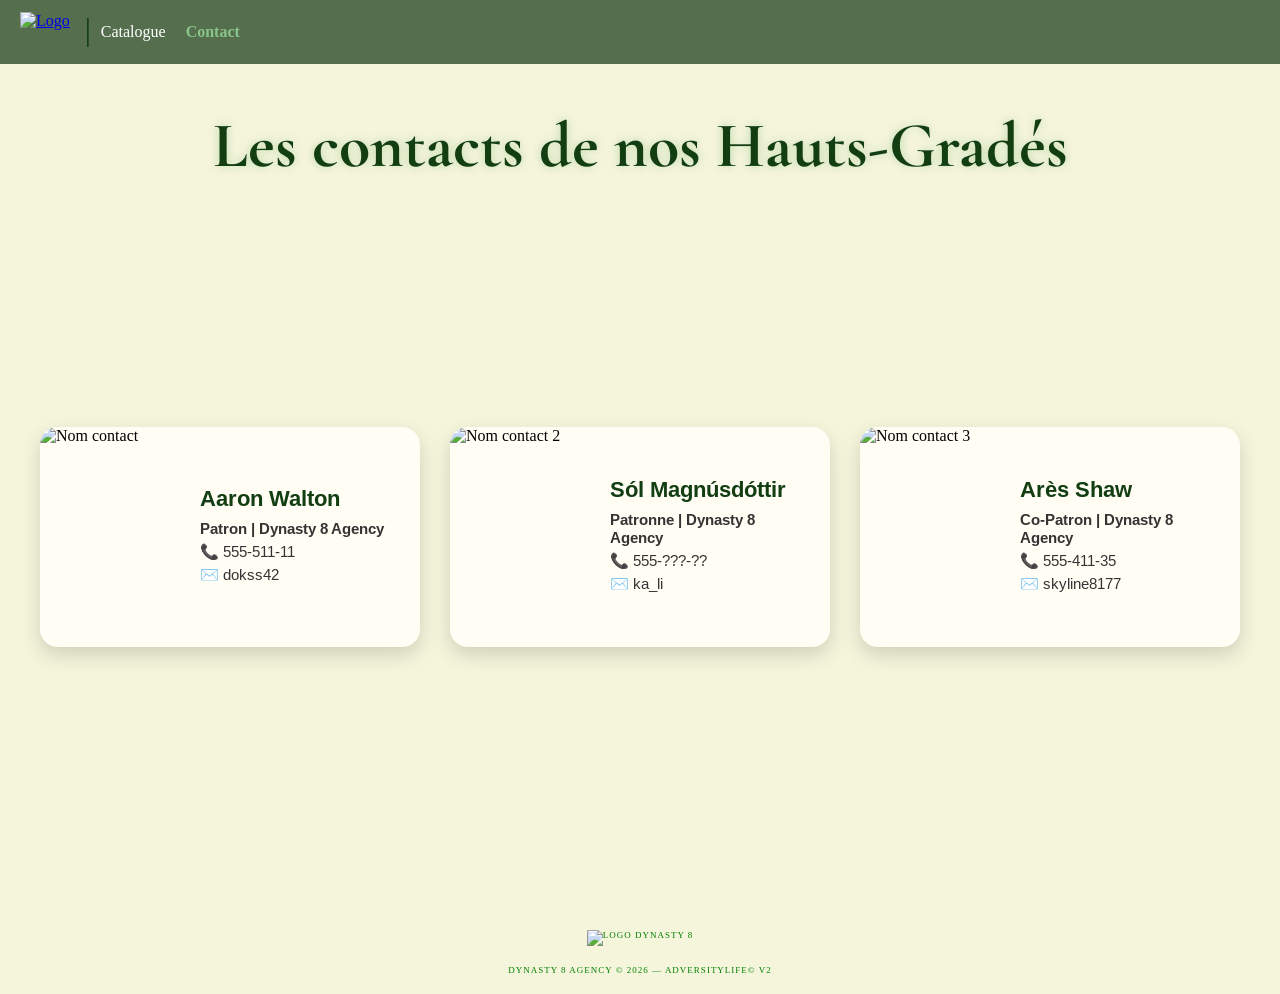
==== contact.html @ bf31b27a "Add files via upload" ====
<!DOCTYPE html>
<html lang="fr">
    <head>
        <title>Dynasty 8 Agency</title>

        <link href="https://fonts.googleapis.com/css2?family=Arimo:ital,wght@0,400..700;1,400..700&display=swap" rel="stylesheet">
        <link href="https://fonts.googleapis.com/css2?family=Cormorant+Garamond:ital,wght@0,400;0,600;0,700;1,600&family=Inter:wght@300;400;500;600;700&display=swap" rel="stylesheet">
        <link rel="stylesheet" href="style.css">
        <link rel="icon" type="image/png" href="images/icon_dynasty_8.png">
    </head>

    <body>

        <div class="page">
            <div id="header"></div>

            <main>
                <h1 class="main">Les contacts de nos Hauts-Gradés</h1>
            </main>
            <div class="contact-container">
                <div class="contact-card">
                    <img src="images/placeholder.png" alt="Nom contact">

                    <div  style="font-family: 'Arimo', sans-serif" class="contact-card-content">
                        <h3>Aaron Walton</h3>
                        <p class="rank">Patron | Dynasty 8 Agency</p>
                        <p>📞 555-511-11</p>
                        <p>✉️ dokss42</p>
                    </div>
                </div>
                <div class="contact-card">
                    <img src="images/placeholder.png" alt="Nom contact 2">

                    <div  style="font-family: 'Arimo', sans-serif" class="contact-card-content">
                        <h3>Sól Magnúsdóttir</h3>
                        <p class="rank">Patronne | Dynasty 8 Agency</p>
                        <p>📞 555-???-??</p>
                        <p>✉️ ka_li</p>
                    </div>
                </div>
                <div class="contact-card">
                    <img src="images/placeholder.png" alt="Nom contact 3">

                    <div  style="font-family: 'Arimo', sans-serif" class="contact-card-content">
                        <h3>Arès Shaw</h3>
                        <p class="rank">Co-Patron | Dynasty 8 Agency</p>
                        <p>📞 555-411-35</p>
                        <p>✉️ skyline8177</p>
                    </div>
                </div>
            </div>
        </div>

        <div id="footer"></div>
        <script src="js/script.js" defer></script>
    </body>


</html>
---- style.css ----
html, body {
    height: 100%;
    margin: 0;
    background-color: beige /*rgb(255, 255, 234)*/;
}

#header {
    position: sticky;
    top: 0;
    z-index: 1000;
}

.header {
    display: flex;
    justify-content: space-between;
    align-items: center;

    backdrop-filter: blur(10px);
    background: rgba(18, 55, 18, 0.7);
    padding: 12px 20px;
    box-sizing: border-box;
}

.left {
    display: flex;
    align-items: center;
    gap: 15px;
}

.logo {
    height: 40px;
    width: auto;
    display: block;
}

.separator {
    width:1px;
    height:40px;
    color: rgb(18, 62, 18);
    font-size: 31px;
}

.nav {
    display: flex;
    align-items: center;
    gap: 20px;
}

.nav a {
    color: white;
    text-decoration: none;
}


.nav a:hover {
    color: #aaa;
}

.nav a.active {
    color: #8bc48b;
    pointer-events: none;
    cursor: default;
    font-weight: bold;
}

main {
    font-family: 'Cormorant Garamond', serif;
    position: relative;
    z-index:2;
    text-align: center;
    max-width: 900px;
    padding: 0 30px;
    margin: 0 auto;
}

main h1 {
    font-size: 4rem;
    color: rgb(18, 62, 18);
    text-shadow: 0 0 10px rgba(77, 160, 77, 0.35);
}

main p {
    font-style: italic;
    font-size: 1.5rem;
    color: rgb(128, 132, 128);
    text-shadow: 0 0 10px rgba(77, 160, 77, 0.35);
}

.page {
    min-height:100vh;
    display: flex;
    flex-direction: column;
}

.filter {
    display: flex;
    flex-wrap: wrap;
    gap:12px;

    justify-content: center;
    padding: 20px 48px;
    position: sticky;

    top: 64px;
    z-index: 900;
    
    background: rgba(245, 245, 220, 0.8);
    backdrop-filter: blur(15px);
}

.filter select, .filter input {
    outline: none;
    background: rgb(18,62,18);
    border: 1px solid forestgreen;
    padding: 10px 16px;
    color: lightgrey;
    border-radius: 6px;
    font-size: 12px;
    transition: all 0.3s;
}

.filter select:focus, .filter input:focus {
    border-color: rgb(18,62,18);
    border-radius: 6px;
}

.catalogue {
    display: grid;
    grid-template-columns: repeat(auto-fit, minmax(280px, 320px));
    justify-content: center;
    gap: 30px;
    padding: 40px;
}

.card {
    background: white;
    border-radius: 18px;
    overflow: hidden;

    box-shadow: 0 8px 20px rgba(0, 0, 0, 0.15);

    transition: transform 0.3s ease, box-shadow 0.3s ease;
    will-change: transform;
    
    cursor: pointer;
}

.card:hover {
    transform: translateY(-6px);
    box-shadow: 0 14px 28px rgba(0, 0, 0, 0.22);
}

.card img {
    width: 100%;
    height: 220px;
    object-fit: cover;
    display: block;
}

.card-content {
    padding: 20px;
    text-align: center;
}

.card-content h3 {
    margin-top: 0;
    margin-bottom: 10px;
}

.price {
    font-size: 0.9rem;
    font-weight: bold;
    color: rgb(18, 62, 18);
}

.modal {
    display: none;

    position: fixed;
    inset: 0;

    background: rgba(0, 0, 0, 0.75);
    backdrop-filter: blur(6px);

    justify-content: center;
    align-items: center;

    z-index: 5000;
}

.modal-content {
    width: 80%;
    max-width: 900px;
    max-height: 90vh;

    overflow-y: auto;

    border-radius: 20px;
    animation: zoomIn 0.25s ease;
}

.modal-content .card {
    width: 100%;
    max-width: 1000px;
    transform: none;
    margin: auto;
    border-radius: 24px;
}

.modal-content .card img {
    width: 100%;
    height: auto;
    max-height: 70vh;
    object-fit: contain;
    display: block;
    background: #111;
}

.modal-content .card-content h3 {
    text-align: center;
    font-size: 2.2rem;
    margin-bottom: 25px;
}

.modal-content .card-content .price {
    padding: 4px;
    text-align: center;
}

.modal-content .card-content span {
    margin: 0 10px;
}

.carousel {
    position: relative;
    width: 100%;
    background: #111;
}

.carousel-image {
    width: 100%;
    max-height: 450px;
    object-fit: contain;
    display: block;
}

.prev,
.next {
    position: absolute;
    top: 50%;
    transform: translateY(-50%);

    width: 42px;
    height: 42px;
    border: none;
    border-radius: 50%;

    background: rgba(0,0,0,0.55);
    color: white;
    font-size: 22px;
    cursor: pointer;
    z-index: 10;
}

.prev {
    left: 15px;
}

.next {
    right: 15px;
}

.prev:hover,
.next:hover {
    background: rgba(0,0,0,0.8);
}

.clean-link,
.clean-link:visited,
.clean-link:hover,
.clean-link:active {
    color: inherit;
    text-decoration: none;
}

.contact-container {
    display: flex;
    justify-content: center;
    align-items: center;
    gap: 30px;
    padding: 40px;
    flex-wrap: wrap;
    min-height: 60vh;
}

.contact-card {
    display: flex;
    align-items: center;

    width: 380px;
    min-height: 220px;

    background: #fffdf4;
    border-radius: 18px;
    overflow: hidden;

    box-shadow: 0 8px 20px rgba(0, 0, 0, 0.15);
    transition: transform 0.3s ease, box-shadow 0.3s ease;
}

.contact-card:hover {
    transform: translateY(-6px);
    box-shadow: 0 14px 28px rgba(0, 0, 0, 0.22);
}

.contact-card img {
    width: 140px;
    height: 220px;
    object-fit: cover;
    flex-shrink: 0;
}

.contact-card-content {
    padding: 20px;
    flex: 1;
    text-align: left;
}

.contact-card-content h3 {
    margin: 0 0 8px 0;
    font-size: 1.4rem;
    color: rgb(18, 62, 18);
}

.rank {
    font-weight: bold;
    color: rgb(18, 62, 18);
    margin-bottom: 12px;
    font-size: 0.95rem;
}

.contact-card-content p {
    margin: 5px 0;
    font-size: 0.95rem;
    color: #333;
}

@keyframes zoomIn {
    from {
        transform: scale(0.85);
        opacity: 0;
    }
    to {
        transform: scale(1);
        opacity: 1;
    }
}

.footer {
    padding: 10px;
    font-size:9px;
    color: green;
    letter-spacing:1px;
    margin-top:20px;
    text-align: center;
}

@media (max-width: 768px) { 
    header { 
        flex-direction: column; 
        align-items: center; 
        gap: 10px; 
        padding: 10px 15px; 
    } 
    .contact-container {
        flex-direction: column;
        align-items: center;
    }

    .contact-card {
        flex-direction: column;
        width: 90%;
        max-width: 380px;
    }

    .contact-card img {
        width: 100%;
        height: 220px;
    }

    .contact-card-content {
        text-align: center;
    }
}
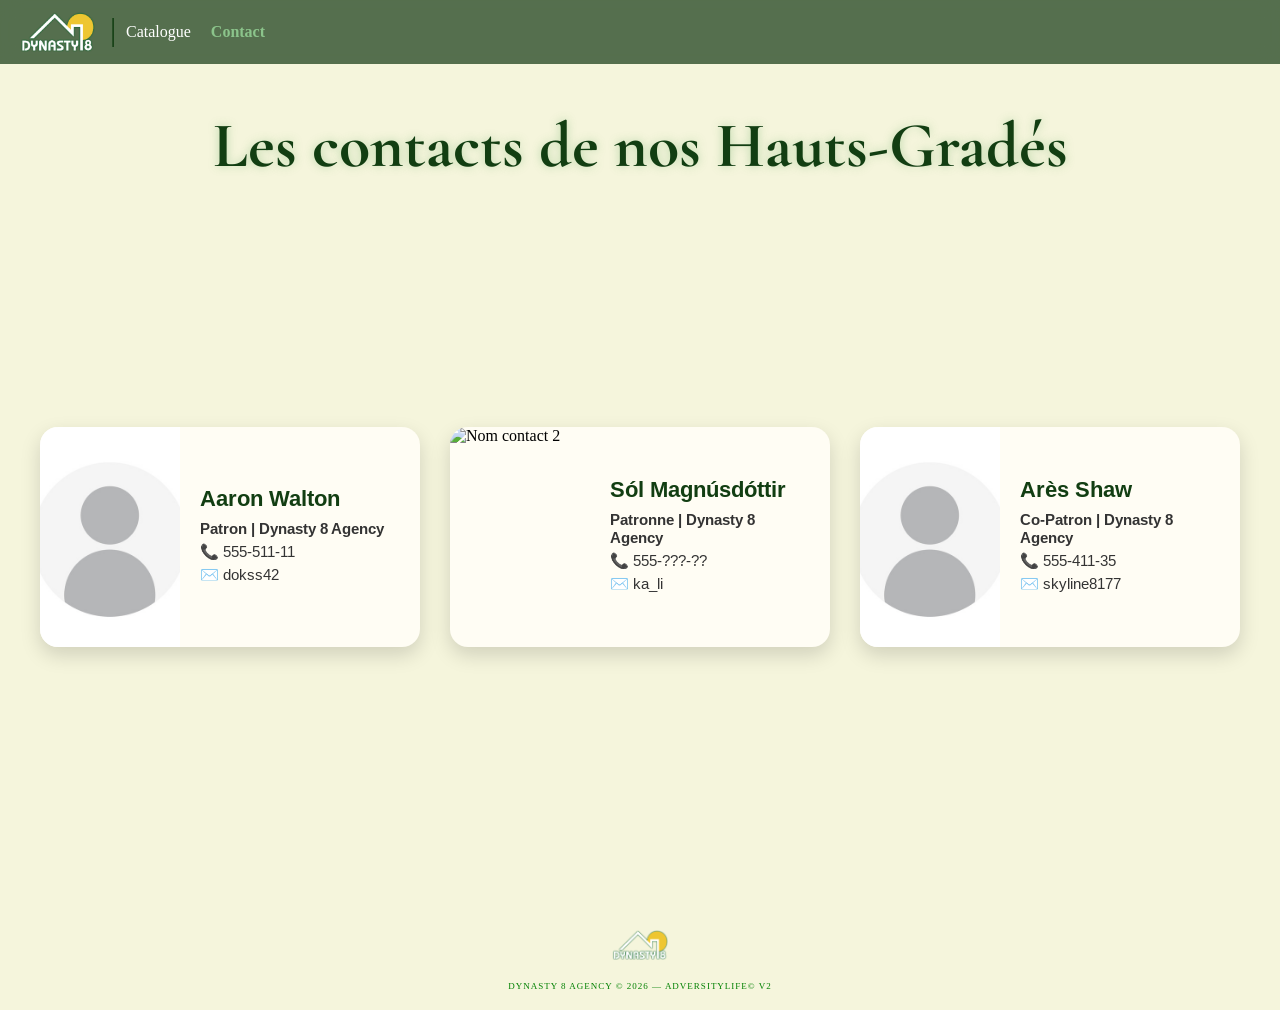
==== commit febaa8c5: "Update contact.html" ====
--- a/contact.html
+++ b/contact.html
@@ -29,7 +29,7 @@
                     </div>
                 </div>
                 <div class="contact-card">
-                    <img src="images/placeholder.png" alt="Nom contact 2">
+                    <img src="images/sol_photo.png" alt="Nom contact 2">
 
                     <div  style="font-family: 'Arimo', sans-serif" class="contact-card-content">
                         <h3>Sól Magnúsdóttir</h3>
@@ -56,4 +56,4 @@
     </body>
 
 
-</html>+</html>
--- a/style.css
+++ b/style.css
@@ -343,6 +343,54 @@
     margin: 5px 0;
     font-size: 0.95rem;
     color: #333;
+}
+
+.subtitle {
+    font-style: italic;
+    font-size: 1.5rem;
+    color: #C9A84C;
+    text-shadow: 0 0 10px rgba(217, 221, 15, 0.35);
+}
+
+.index-image {
+    width: 90%;
+    max-width: 1600px;
+
+    height: 65vh;
+    max-height: 750px;
+    min-height: 400px;
+
+    object-fit: cover;
+    object-position: center;
+
+    display: block;
+    margin: 2rem auto;
+
+    border-radius: 12px;
+
+    box-shadow:
+        0 0 25px rgba(0, 0, 0, 0.45),
+        0 0 10px rgba(201, 168, 76, 0.2);
+}
+
+.index-image img {
+    width: 100%;
+    height: 100%;
+
+    object-fit: cover;
+    object-position: center;
+
+    display: block;
+
+    border-top: 2px solid rgba(201, 168, 76, 0.3);
+    border-bottom: 2px solid rgba(201, 168, 76, 0.3);
+
+    box-shadow:
+        0 0 30px rgba(0, 0, 0, 0.45),
+        0 0 15px rgba(201, 168, 76, 0.15);
+
+    user-select: none;
+    pointer-events: none;
 }
 
 @keyframes zoomIn {
@@ -391,4 +439,4 @@
     .contact-card-content {
         text-align: center;
     }
-}+}
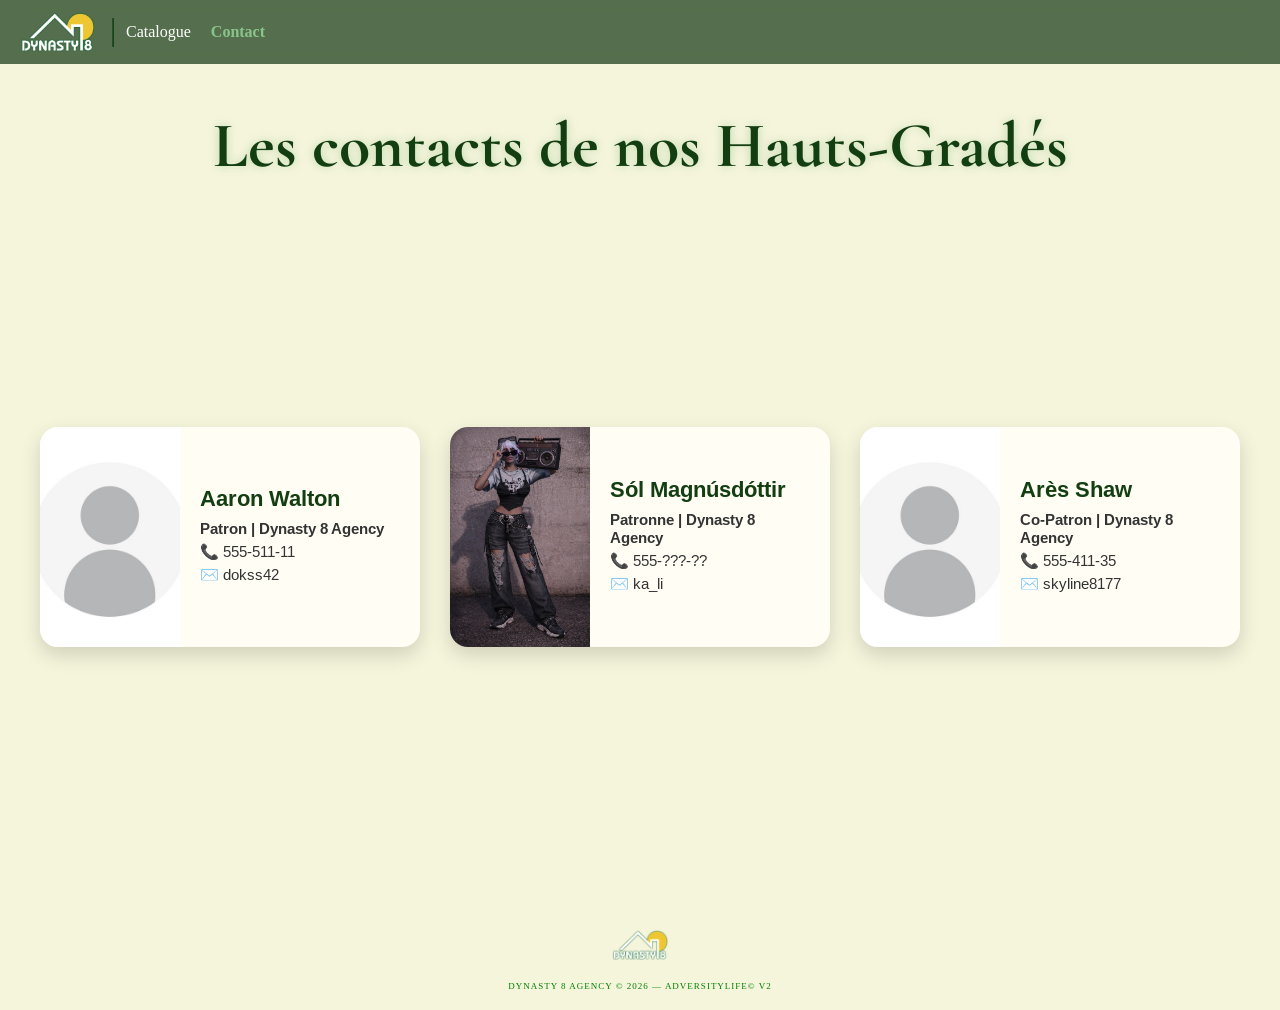
==== commit 7b663674: "Update contact.html" ====
--- a/contact.html
+++ b/contact.html
@@ -29,7 +29,7 @@
                     </div>
                 </div>
                 <div class="contact-card">
-                    <img src="images/sol_photo.png" alt="Nom contact 2">
+                    <img src="images/photo_sol.png" alt="Nom contact 2">
 
                     <div  style="font-family: 'Arimo', sans-serif" class="contact-card-content">
                         <h3>Sól Magnúsdóttir</h3>
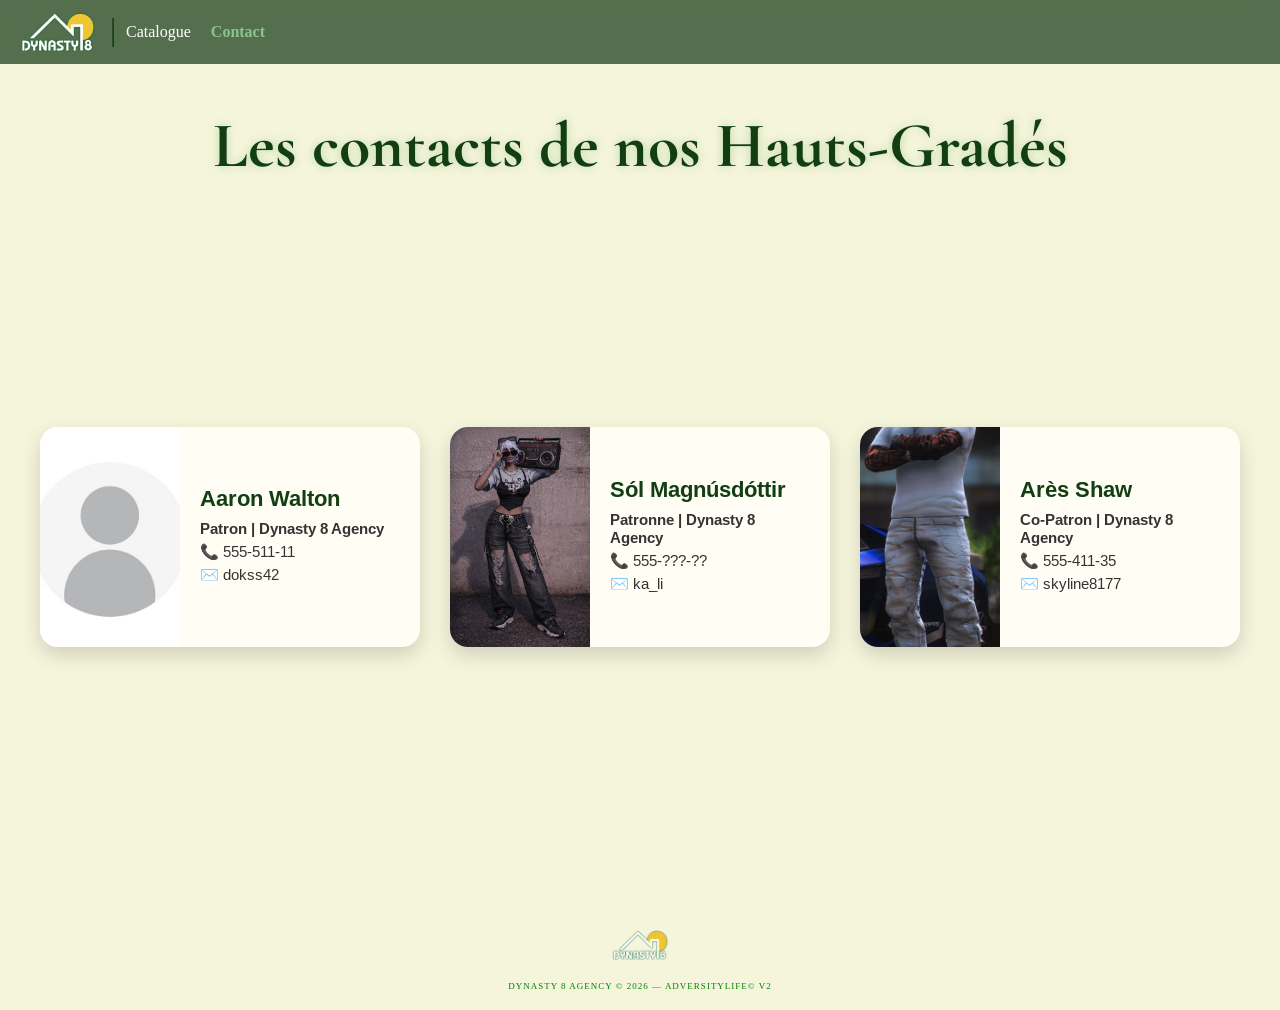
==== commit 2623617d: "Update contact.html" ====
--- a/contact.html
+++ b/contact.html
@@ -39,7 +39,7 @@
                     </div>
                 </div>
                 <div class="contact-card">
-                    <img src="images/placeholder.png" alt="Nom contact 3">
+                    <img src="images/photo_ares.png" alt="Nom contact 3">
 
                     <div  style="font-family: 'Arimo', sans-serif" class="contact-card-content">
                         <h3>Arès Shaw</h3>
